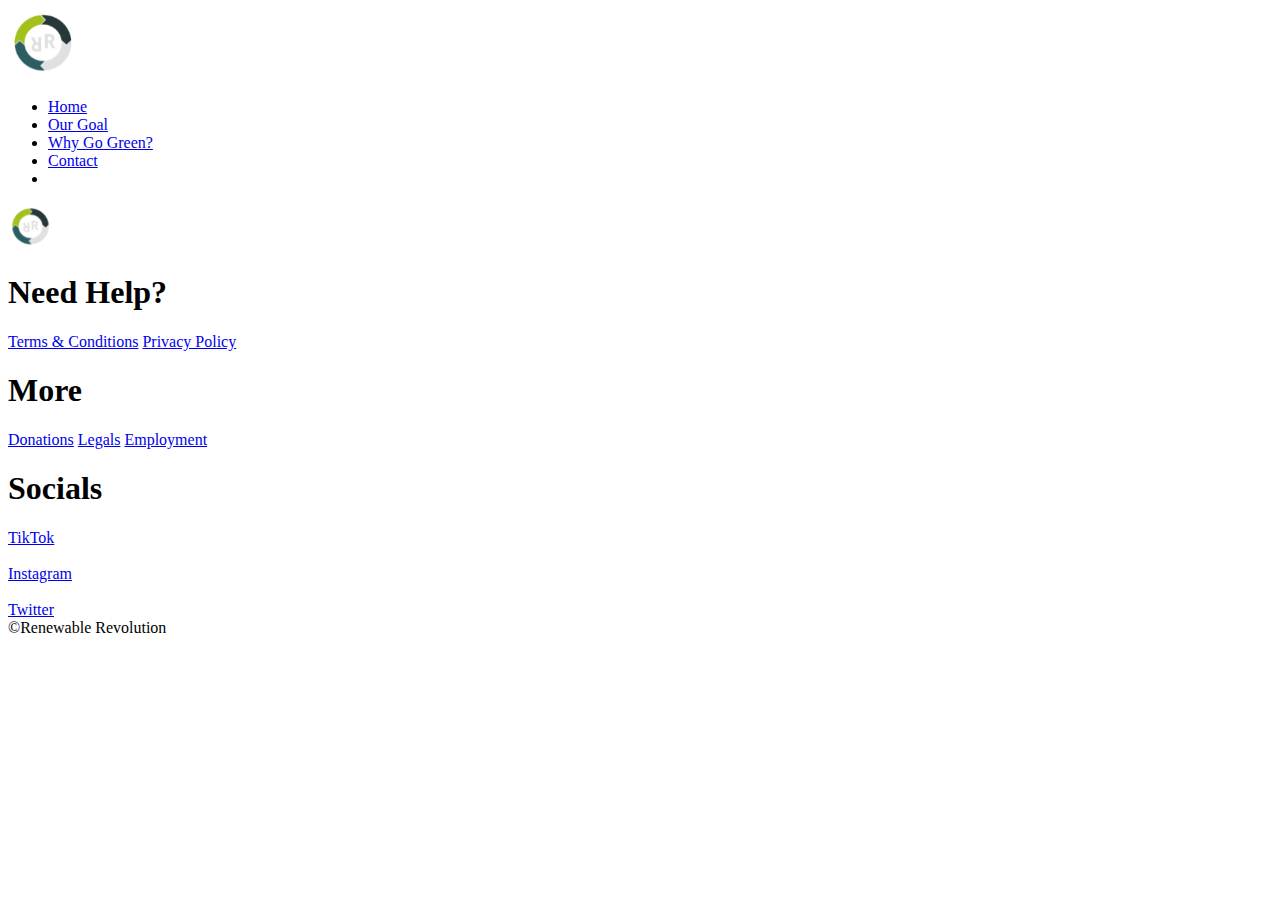
==== about.html @ e329db66 "Added html pages: about, goal, and why people should go green. OFFICIALLY fixed footer links pushing" ====
<!DOCTYPE html>
<html lang="en">
<head>
    <meta charset="UTF-8">
    <meta name="viewport" content="width=device-width, initial-scale=1.0">
    <title>About Page - RR</title>
</head>
<body>
    <header>
        <div class="container">
          
          <a href="index.html"><img src="./public/images/logo.png" height=70 width=70 class="logo" alt="logo"/> </a> 
          <nav>
            <ul>
                <li><a href="./index.html">Home</a></li>
                <li><a href="./goal.html">Our Goal</a></li>
                <li><a href="./whygogreen.html">Why Go Green?</a></li>
                <li><a href="./about.html">Contact</a></li>
                <li><a href="#"></a></li>
    
            </ul>
          </nav>
          
    
    
        </div>
      </header>
















      <footer>
        <div class="footer">
          <div class="inner-footer">
            
            <div class="logo-container">
              <img src="./public/images/logo.png" height="45" width="45" alt="Renewable Revolution Logo"/>
            </div>
    
            <div class="footer-third">
              <h1>Need Help?</h1>
              <a href="#">Terms &amp; Conditions</a>
              <a href="#">Privacy Policy</a>
            </div>
    
            <div class="footer-third">
              <h1>More</h1>
              <a href="#">Donations</a>
              <a href="#">Legals</a>
              <a href="#">Employment</a>
            </div>
    
            <div class="footer-third">
              <h1>Socials</h1>
              <li><a href="https://www.tiktok.com/@parkviewtsa" alt="tiktok">TikTok</a></li> <br>
              <li><a href="https://www.instagram.com/parkviewtsa/?hl=en" alt="instagram"></i>Instagram</a></li> <br>
              <li><a href="#" alt="twitter">Twitter</a></li>
            </div>
            
            
            <div class="footer-third">
              <span>
                ©Renewable Revolution <br>
              </span>
            </div>
    
          </div>
        </div>
      </footer>
</body>
</html>
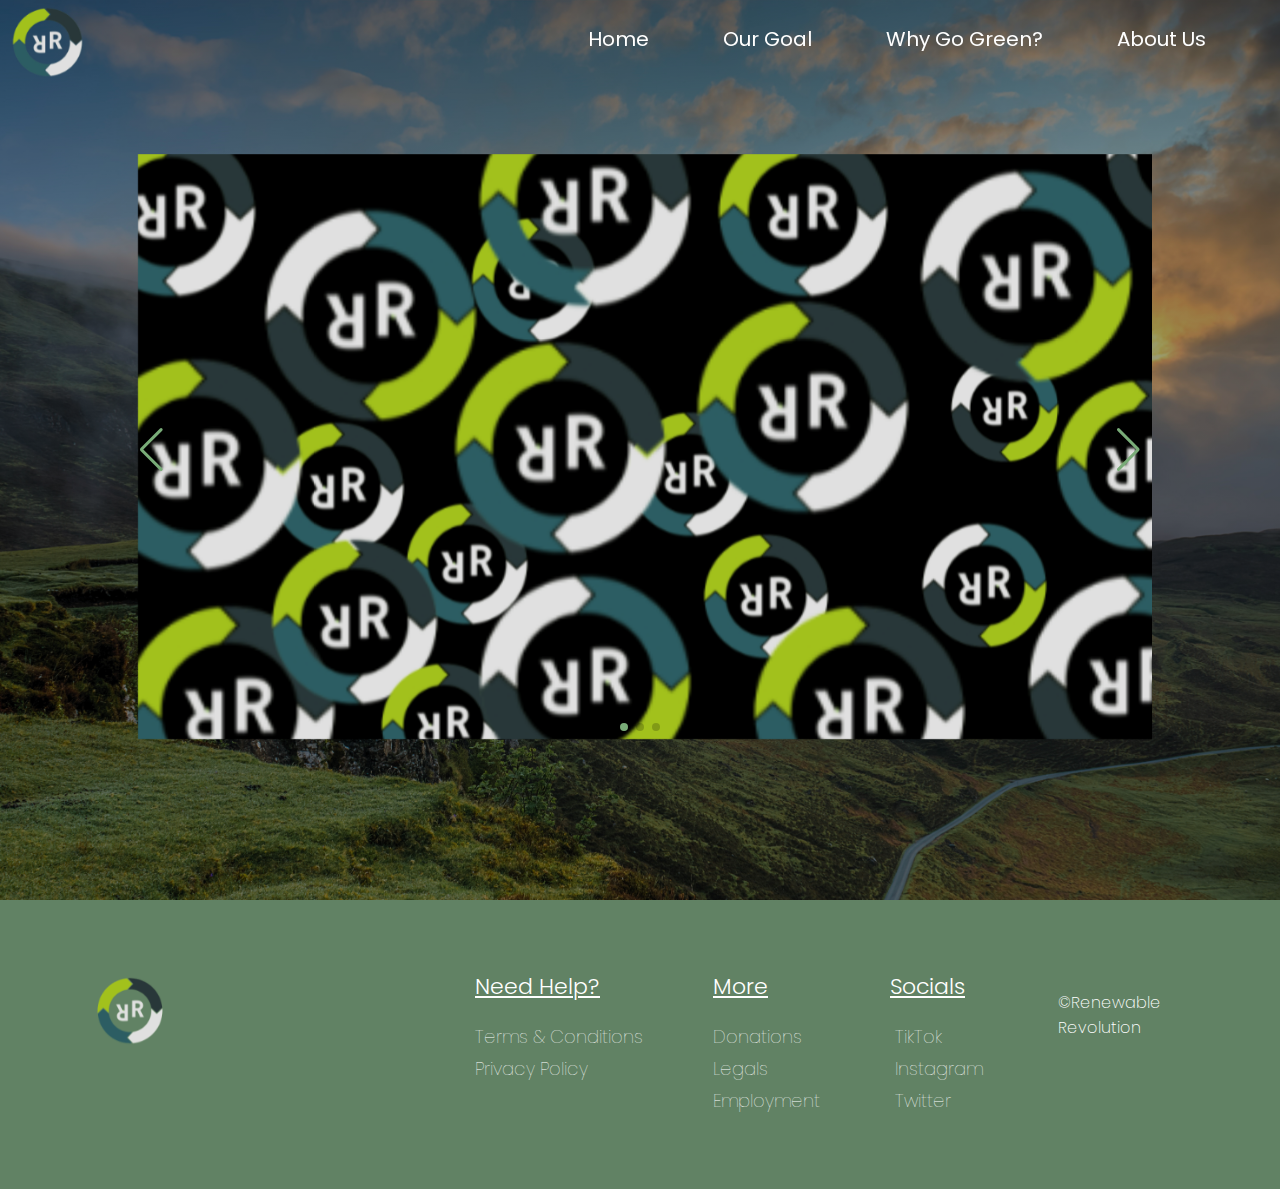
==== commit 743603fa: "Added slide deck to about us page (images in it are placeholders)" ====
--- a/about.html
+++ b/about.html
@@ -3,6 +3,13 @@
 <head>
     <meta charset="UTF-8">
     <meta name="viewport" content="width=device-width, initial-scale=1.0">
+    <meta charset="UTF-8">
+    <meta name="viewport" content="width=device-width, initial-scale=1.0">
+    <link href="./styles/about.css" rel="stylesheet">
+    <link rel="preconnect" href="https://fonts.googleapis.com">
+    <link rel="preconnect" href="https://fonts.gstatic.com" crossorigin>
+    <link href="https://fonts.googleapis.com/css2?family=Poppins:wght@400;700&display=swap" rel="stylesheet">
+    <link rel="stylesheet" href="https://cdn.jsdelivr.net/npm/swiper@10/swiper-bundle.min.css" />
     <title>About Page - RR</title>
 </head>
 <body>
@@ -15,7 +22,7 @@
                 <li><a href="./index.html">Home</a></li>
                 <li><a href="./goal.html">Our Goal</a></li>
                 <li><a href="./whygogreen.html">Why Go Green?</a></li>
-                <li><a href="./about.html">Contact</a></li>
+                <li><a href="./about.html">About Us</a></li>
                 <li><a href="#"></a></li>
     
             </ul>
@@ -27,7 +34,34 @@
       </header>
 
 
+      <section class="slide-deck">
+        <div class="container-slides">
+          <!-- Slider main container -->
+            <div class="swiper">
+              <!-- Additional required wrapper -->
+              <div class="swiper-wrapper">
+                <!-- Slides -->
+                <div class="swiper-slide"><img src="./public/images/rr-banner.png" alt="sample picture"/></div>
+                <div class="swiper-slide"><img src="./public/images/green-herobg.jpg" alt="sample picture"/></div>
+                <div class="swiper-slide"><img src="./public/images/green-herobg.jpg" alt="sample picture"/></div>
+                ...
+              </div>
+              <!-- If we need pagination -->
+              <div class="swiper-pagination"></div>
 
+              <!-- If we need navigation buttons -->
+              <div class="swiper-button-prev"></div>
+              <div class="swiper-button-next"></div>
+
+              
+            </div>
+        </div>
+
+
+
+
+
+      </section>
 
 
 
@@ -79,5 +113,33 @@
           </div>
         </div>
       </footer>
+
+
+
+<script src="https://cdn.jsdelivr.net/npm/swiper@10/swiper-bundle.min.js"></script>
+
+<script>
+  const swiper = new Swiper('.swiper', {
+  
+  autoplay: {
+    delay: 3000,
+    disableOnInteraction: false,
+
+  },
+  loop: true,
+
+  pagination: {
+    el: '.swiper-pagination',
+    clickable: true,
+  },
+
+  // Nav arrows
+  navigation: {
+    nextEl: '.swiper-button-next',
+    prevEl: '.swiper-button-prev',
+  },
+
+  });
+</script>
 </body>
 </html>--- a/styles/about.css
+++ b/styles/about.css
@@ -0,0 +1,274 @@
+body {
+    margin: 0;
+    font-family: 'Poppins', sans-serif;
+    font-weight: 400;
+    padding: 0;
+
+    box-sizing: border-box;
+}
+.container{
+    width: 100%;
+    margin: 0 auto;
+    position: fixed;
+    
+}
+
+
+header {
+    background-color:#79AC78;
+    border: none;
+}
+
+header::after {
+    content: '';
+    display: table;
+    clear: both;
+}
+
+.logo {
+    float: left;
+    margin-left: 5px;
+    height: 85px;
+    width: 85px;
+}
+
+nav {
+    float: right;
+    
+}
+
+nav ul {
+    margin: 0;
+    padding: 0;
+    list-style: none;
+    
+}
+
+nav li {
+    display: inline-block;
+    margin-left: 70px;
+    padding-top: 24px;
+    position: relative;
+}
+
+nav a {
+    color: rgb(255, 255, 255);
+    text-decoration: none;
+    text-transform: capitalize;
+    font-size: 20px;
+}
+
+nav a:hover {
+    color: rgb(255, 255, 255);
+    font-weight: 600;
+}
+
+nav a::before {
+    content: "";
+    display: block;
+    height: 5px;
+    width: 100%;
+    background-color: white;
+
+    position: absolute;
+    top: 0;
+    width: 0%;
+
+    transition: all ease-in-out 230ms;
+}
+
+nav a:hover::before {
+    width: 100%;
+}
+
+/* SLIDE DECK CSS */
+/* SLIDE DECK CSS */
+/* SLIDE DECK CSS */
+/* SLIDE DECK CSS */
+
+/* STUFF TO FIX: 
+
+- SLIDE IMAGES ARE DIFFERENT SIZES AND THE DOTS GO BELOW THE IMAGE SOMETIMES
+- FIND ACTUAL IMAGES INSTEAD OF PLACEHOLDERS
+
+*/
+
+* slide-deck {
+    margin: 0;
+    padding: 0;
+    box-sizing: border-box;
+}
+
+
+.container-slides {
+    width: 100%;
+    height: 100vh;
+    background: #222;
+    display: flex;
+    align-items: center;
+    justify-content: center;
+    background: linear-gradient(rgba(0, 0, 0, 0.397), rgba(0, 0, 0, 0.384)), url('../public/images/green-herobg.jpg') no-repeat center / cover;
+    
+}
+
+.swiper {
+    width: 80%;
+    height: fit-content;
+    overflow: hidden;
+}
+
+.swiper-slide img {
+    width: 100%;
+    height: 100%;
+    padding-left: 10px;
+}
+
+
+.swiper .swiper-button-prev, .swiper .swiper-button-next{
+    color: #79AC78;
+
+}
+.swiper .swiper-pagination-bullet-active{
+    background: #79AC78;
+}
+
+
+
+
+
+
+
+
+
+
+
+
+
+
+
+
+
+
+
+
+
+
+
+
+
+
+
+
+
+
+
+
+
+
+
+
+/* FOOTER CSS STARTS HERE */
+/* FOOTER CSS STARTS HERE */
+/* FOOTER CSS STARTS HERE */
+/* FOOTER CSS STARTS HERE */
+
+
+footer *{
+    margin: 0;
+    padding: 0;
+    list-style: none;
+    text-decoration: none;
+}
+
+.footer{
+    width: 100%;
+    display: block;
+    overflow: hidden;
+    padding: 70px 0;
+    box-sizing: border-box;
+    background-color: #618264;
+}
+
+.inner-footer{
+    display:block;
+    margin: 0 auto;
+    width: 1100px;
+    height: 100%;
+}
+
+.inner-footer .logo-container{
+    width: 35%;
+    float: left;
+    height: 100%;
+    display: block;
+}
+
+.inner-footer .logo-container img {
+    width: 80px;
+    height: auto;
+
+}
+
+.inner-footer .footer-third{
+    width: calc((21*(1/3)) - 20px);
+    margin-right: 70px;
+    float: left;
+    height: 100%;
+}
+
+.inner-footer .footer-third:last-child{
+    margin-right:0;
+}
+
+.inner-footer .footer-third h1 {
+    font-size: 22px;
+    color: white;
+    display: block;
+    width: 100%;
+    margin-bottom: 20px;
+    font-weight:300;
+    text-decoration: underline;
+}
+
+.inner-footer .footer-third a {
+    font-size: 18px;
+    color: white;
+    display: block;
+    width: 100%;
+    font-weight: 100;
+    padding-bottom: 5px;
+}
+
+.inner-footer .footer-third a:hover { 
+    text-decoration: underline;
+    
+}
+
+.inner-footer .footer-third li {
+    display: inline-block;
+    padding: 0 5px;
+    font-size: 20px;
+}
+
+.inner-footer .footer-third span {
+    color: white;
+    font-size: 16px;
+    font-weight: 200;
+    display: block;
+    width: 100px;
+    padding-top: 20px;
+}
+
+@media(max-width: 600px){
+    .footer .inner-footer{
+        width: 90%;
+    }
+    .inner-footer .logo-container, inner-footer .footer-third{
+        width: 100px;
+        margin-bottom: 30px;
+    }
+}
+
+.footer-third span a .phs-styling{
+    color: orangered;
+}
